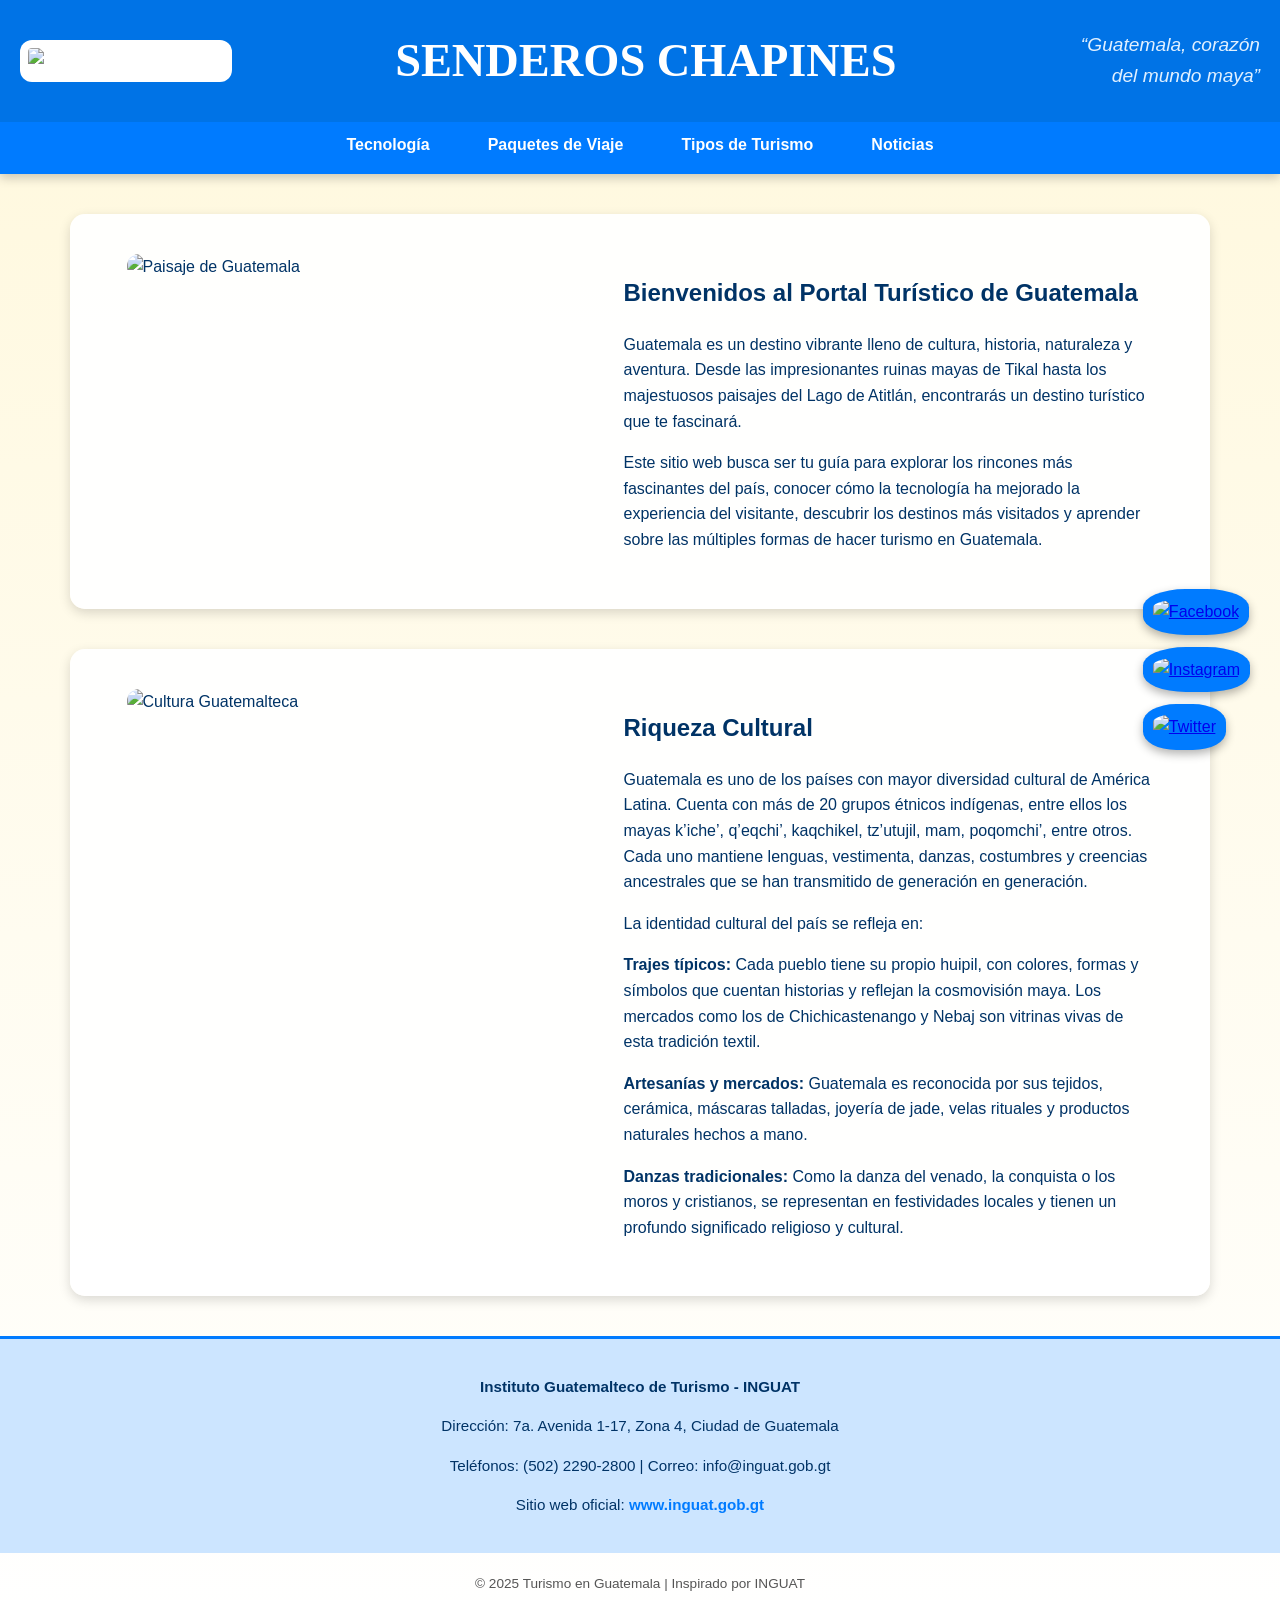
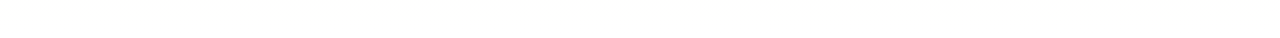
==== index.html @ 53de9901 "new proyect bla bla" ====
<!DOCTYPE html>
<html lang="es">
<head>
  <meta charset="UTF-8">
  <title>SENDEROS CHAPINES</title>
  <link rel="stylesheet" href="estilos.css">
  <meta name="viewport" content="width=device-width, initial-scale=1.0">
</head>

<body>

  <div class="social-float">
    <a href="https://www.facebook.com/inguatoficial" target="_blank" title="Facebook INGUAT">
      <img src="imagenes/facebook.png" alt="Facebook">
    </a>
    <a href="https://www.instagram.com/inguatoficial?igsh=MTVkb3gxNWR1aDBhdQ==" target="_blank" title="Instagram INGUAT">
      <img src="imagenes/instagram.png" alt="Instagram">
    </a>
    <a href="https://x.com/InguatPrensa?t=ZmftBN-IQ_9A4PfMtldeyg&s=08" target="_blank" title="Twitter INGUAT">
      <img src="imagenes/twitter.png" alt="Twitter">
    </a>
  </div>

  <header>
    <div class="encabezado-superior">
      <img src="imagenes/logo.jpg.png" alt="Logo Turismo Guatemala" class="logo">
      <h1>SENDEROS CHAPINES</h1>
      <div class="frase-turismo">
        <p>“Guatemala, corazón del mundo maya”</p>
      </div>
    </div>

    <nav>
      <ul>
        <li><a href="tecnologia.html">Tecnología</a></li>
        <li><a href="lugares.html">Paquetes de Viaje</a></li>
        <li><a href="tipos.html">Tipos de Turismo</a></li>
        <li><a href="noticias.html">Noticias</a></li>
      </ul>
    </nav>
  </header>

  <section>
    <div class="contenido">
      <img src="imagenes/guate.jpg" alt="Paisaje de Guatemala">
      <div class="texto">
        <h2>Bienvenidos al Portal Turístico de Guatemala</h2>
        <p>Guatemala es un destino vibrante lleno de cultura, historia, naturaleza y aventura. Desde las impresionantes ruinas mayas de Tikal hasta los majestuosos paisajes del Lago de Atitlán, encontrarás un destino turístico que te fascinará.</p>
        <p>Este sitio web busca ser tu guía para explorar los rincones más fascinantes del país, conocer cómo la tecnología ha mejorado la experiencia del visitante, descubrir los destinos más visitados y aprender sobre las múltiples formas de hacer turismo en Guatemala.</p>
      </div>
    </div>
  </section>

  <section>
    <div class="contenido">
      <img src="imagenes/foto 14.jpg" alt="Cultura Guatemalteca">
      <div class="texto">
        <h2>Riqueza Cultural</h2>
        <p>Guatemala es uno de los países con mayor diversidad cultural de América Latina. Cuenta con más de 20 grupos étnicos indígenas, entre ellos los mayas k’iche’, q’eqchi’, kaqchikel, tz’utujil, mam, poqomchi’, entre otros. Cada uno mantiene lenguas, vestimenta, danzas, costumbres y creencias ancestrales que se han transmitido de generación en generación.</p>
        <p>La identidad cultural del país se refleja en:</p>
        <p><strong>Trajes típicos:</strong> Cada pueblo tiene su propio huipil, con colores, formas y símbolos que cuentan historias y reflejan la cosmovisión maya. Los mercados como los de Chichicastenango y Nebaj son vitrinas vivas de esta tradición textil.</p>
        <p><strong>Artesanías y mercados:</strong> Guatemala es reconocida por sus tejidos, cerámica, máscaras talladas, joyería de jade, velas rituales y productos naturales hechos a mano.</p>
        <p><strong>Danzas tradicionales:</strong> Como la danza del venado, la conquista o los moros y cristianos, se representan en festividades locales y tienen un profundo significado religioso y cultural.</p>        
      </div>
    </div>
  </section>

  <div class="banner-contacto">
    <p><strong>Instituto Guatemalteco de Turismo - INGUAT</strong></p>
    <p>Dirección: 7a. Avenida 1-17, Zona 4, Ciudad de Guatemala</p>
    <p>Teléfonos: (502) 2290-2800 | Correo: info@inguat.gob.gt</p>
    <p>Sitio web oficial: <a href="https://www.inguat.gob.gt" target="_blank">www.inguat.gob.gt</a></p>
  </div>

<footer class="credito-final">
  <p>&copy; 2025 Turismo en Guatemala | Inspirado por INGUAT</p>
</footer>

  <!-- BOTÓN SUBIR -->
  <button id="btn-subir" title="Subir arriba">&#8679;</button>

  <script>
    const btnSubir = document.getElementById("btn-subir");

    window.onscroll = function () {
      if (document.body.scrollTop > 400 || document.documentElement.scrollTop > 400) {
        btnSubir.style.display = "block";
      } else {
        btnSubir.style.display = "none";
      }
    };

    btnSubir.addEventListener("click", function () {
      window.scrollTo({ top: 0, behavior: "smooth" });
    });
  </script>

</body>
</html>
---- estilos.css ----
/* Tipografía general */
body {
  font-family: 'Helvetica', sans-serif;
  line-height: 1.6;
  margin: 0;
  padding: 0;
  background: linear-gradient(to bottom, #fff8dc, #ffffff);
  color: #003366;
}

/* Encabezado */
header {
  background-color: #007BFF;
  color: white;
  box-shadow: 0 4px 10px rgba(0,0,0,0.2);
  padding-bottom: 1em;
}

/* Encabezado superior */
.encabezado-superior {
  display: flex;
  align-items: center;
  justify-content: space-between;
  flex-wrap: wrap;
  padding: 10px 20px;
  background-color: #0073e6;
  text-align: center;
}

.encabezado-superior h1 {
  font-family: 'Playfair Display', serif;
  font-size: 2.9em;
  margin: 0.3em 0;
  flex: 1;
  text-align: center;
  color: white;
}

/* Frase turística */
.frase-turismo {
  font-style: italic;
  font-size: 1.2em;
  color: #e0f0ff;
  max-width: 200px;
  text-align: right;
}

/* Menú de navegación */
nav ul {
  display: flex;
  justify-content: center;
  list-style: none;
  padding: 0;
  margin: 10px 0 0 0;
  flex-wrap: wrap;
}

nav ul li {
  margin: 0 15px;
}

nav ul li a {
  color: white;
  text-decoration: none;
  font-weight: bold;
  padding: 8px 14px;
  border-radius: 6px;
  transition: background-color 0.3s;
}

nav ul li a:hover,
nav ul li a:focus,
nav ul li a:active {
  background-color: black;
  color: white;
}

/* Logo */
.logo {
  height: auto;
  max-height: 80px;
  width: auto;
  max-width: 100%;
  background-color: white;
  padding: 8px;
  border-radius: 12px;
}

/* Secciones principales */
section {
  max-width: 1100px;
  margin: 40px auto;
  padding: 20px;
  background-color: rgba(255,255,255,0.95);
  border-radius: 15px;
  box-shadow: 0 4px 12px rgba(0,0,0,0.15);
}

/* Contenido imagen + texto */
.contenido {
  display: flex;
  flex-wrap: wrap;
  align-items: flex-start;
  justify-content: center;
  gap: 20px;
  padding: 20px;
  margin: 0 auto;
  max-width: 1200px;
}

.contenido img {
  width: 45%;
  min-width: 280px;
  max-width: 500px;
  height: auto;
  border-radius: 12px;
  object-fit: cover;
}

.texto {
  width: 50%;
  min-width: 280px;
  max-width: 600px;
}

/* Botón flotante redes sociales */
.social-float {
  position: fixed;
  bottom: 150px;
  right: 30px;
  display: flex;
  flex-direction: column;
  gap: 12px;
  z-index: 1000;
}

.social-float a img {
  width: 40px;
  height: 40px;
  border-radius: 40%;
  background-color: #007BFF;
  padding: 10px;
  transition: transform 0.3s ease;
  box-shadow: 0 4px 10px rgba(0,0,0,0.3);
}

.social-float a img:hover {
  transform: scale(1.15);
}

/* Banner inferior de contacto */
.banner-contacto {
  background-color: #cce5ff;
  color: #003366;
  text-align: center;
  padding: 20px;
  font-size: 0.95em;
  margin-top: 40px;
  border-top: 3px solid #007BFF;
}

.banner-contacto a {
  color: #007BFF;
  text-decoration: none;
  font-weight: bold;
}

.banner-contacto a:hover {
  text-decoration: underline;
}

/* Sección de noticias */
.noticias-extra {
  max-width: 1100px;
  margin: 40px auto;
  padding: 20px;
  background-color: #b0c9e0;
  border-radius: 12px;
  box-shadow: 0 4px 10px rgba(0,0,0,0.1);
  text-align: center;
}

.noticias-extra h2 {
  color: #002244;
  margin-bottom: 25px;
}

.grid-noticias {
  display: grid;
  grid-template-columns: repeat(auto-fit, minmax(220px, 1fr));
  gap: 20px;
  padding: 20px 0;
}

.noticia-card {
  display: flex;
  flex-direction: column;
  align-items: center;
  text-decoration: none;
  background-color: #fff;
  border-radius: 12px;
  padding: 15px;
  box-shadow: 0 4px 8px rgba(0,0,0,0.1);
  transition: transform 0.2s;
}

.noticia-card:hover {
  transform: scale(1.03);
}

.noticia-card img {
  width: 100px;
  height: 100px;
  object-fit: contain;
  margin-bottom: 10px;
}

.noticia-card p {
  color: #003366;
  font-weight: bold;
  margin: 0;
}

/* Sección testimonios */
.testimonios {
  background-color: #f5f9fc;
  padding: 30px;
  margin: 30px auto;
  border-radius: 10px;
  max-width: 1000px;
  text-align: center;
}

.testimonio {
  margin-bottom: 20px;
  font-style: italic;
  color: #003366;
}

/* Video */
.video-fijo {
  aspect-ratio: 16 / 9;
  width: 95%;
  max-width: 1000px;
  margin: 30px auto;
  box-shadow: 0 4px 12px rgba(0,0,0,0.4);
}

.video-fijo iframe {
  width: 100%;
  height: 100%;
  border-radius: 10px;
  border: none;
}

/* Tarjetas de destinos */
.otros-destinos {
  text-align: center;
  padding: 30px;
}

.grid-destinos {
  display: grid;
  grid-template-columns: repeat(auto-fit, minmax(180px, 1fr));
  gap: 20px;
  justify-content: center;
}

.destino-card {
  background-color: white;
  border-radius: 10px;
  overflow: hidden;
  box-shadow: 0 4px 8px rgba(0,0,0,0.1);
}

.destino-card img {
  width: 100%;
  height: 150px;
  object-fit: cover;
}

.destino-card p {
  margin: 0;
  padding: 10px;
  font-weight: bold;
  color: #002244;
}

/* Botón subir */
#btn-subir {
  position: fixed;
  bottom: 20px;
  right: 20px;
  background-color: #28a745;
  color: white;
  border: none;
  border-radius: 50%;
  font-size: 24px;
  padding: 10px;
  cursor: pointer;
  display: none;
  z-index: 1000;
  box-shadow: 0 4px 6px rgba(0,0,0,0.1);
}

#btn-subir:hover {
  background-color: #0056b3;
  transform: translateY(-3px) scale(1.1);
}

/* Estadísticas */
.estadisticas-turismo {
  background-color: #f0f8ff;
  padding: 30px;
  border-radius: 12px;
  max-width: 750px;
  margin: 40px auto;
  text-align: center;
  box-shadow: 0 4px 12px rgba(0,0,0,0.1);
}

.grafico-pequeno {
  max-width: 600px;
  margin: 20px auto;
  display: block;
}

/* Tarjetas de interés */
.tarjetas-interes {
  display: flex;
  flex-wrap: wrap;
  gap: 20px;
  justify-content: center;
}

.tarjeta {
  flex: 1 1 300px;
  max-width: 300px;
  display: flex;
  flex-direction: column;
  background-color: #fff;
  border: 1px solid #ccc;
  border-radius: 10px;
  overflow: hidden;
  height: 100%;
}

.tarjeta img {
  width: 100%;
  height: 200px;
  object-fit: cover;
  border-bottom: 1px solid #ccc;
}

.tarjeta h3,
.tarjeta p {
  padding: 10px;
  margin: 0;
  text-align: center;
}

/* Redes sociales en móviles */
.redes-sociales {
  position: fixed;
  bottom: 10px;
  right: 10px;
  display: flex;
  flex-direction: column;
  gap: 8px;
  z-index: 1000;
}

@media (max-width: 600px) {
  .redes-sociales {
    transform: scale(0.8);
    right: 5px;
    bottom: 5px;
    opacity: 0.7;
  }

  .encabezado-superior h1 {
    font-size: 1.3rem;
  }

  .frase-turismo {
    font-size: 0.9rem;
  }
}

/* Responsive general */
@media (max-width: 768px) {
  .contenido {
    flex-direction: column;
    align-items: center;
  }

  .contenido img,
  .texto {
    width: 90%;
  }

  .texto {
    text-align: justify;
  }

  .video-fijo iframe {
    height: 250px;
  }

  nav ul {
    flex-direction: column;
    padding: 0;
  }

  nav ul li {
    margin: 10px 0;
  }

  .logo {
    max-width: 200px;
    margin: 0 auto;
  }
}
.credito-final {
  text-align: center;
  font-size: 0.85em;
  color: #555;
  margin: 20px 0;
  padding-bottom: 10px;
}
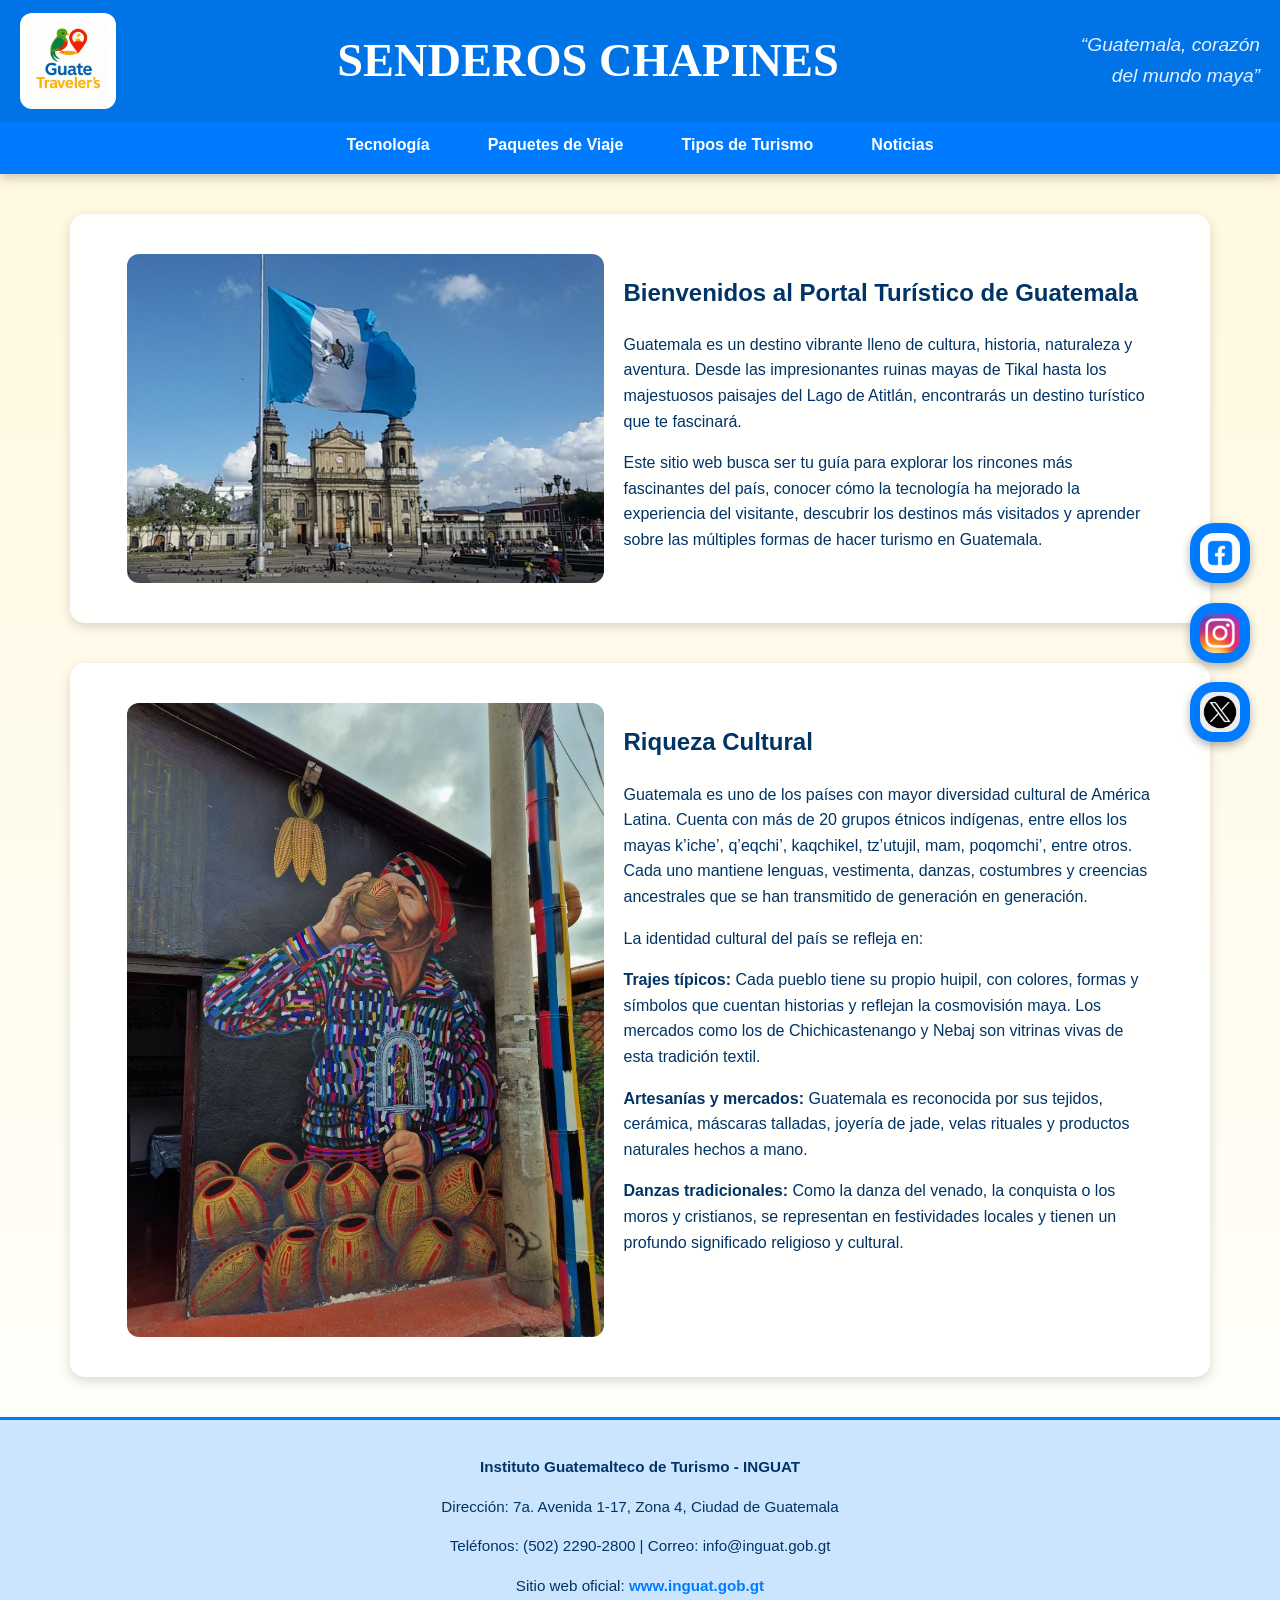
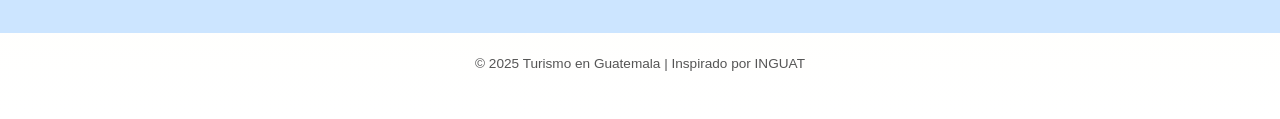
==== commit 97e8e94f: "Add files via upload" ====
--- a/index.html
+++ b/index.html
@@ -11,19 +11,19 @@
 
   <div class="social-float">
     <a href="https://www.facebook.com/inguatoficial" target="_blank" title="Facebook INGUAT">
-      <img src="imagenes/facebook.png" alt="Facebook">
+      <img src="facebook.png" alt="Facebook">
     </a>
     <a href="https://www.instagram.com/inguatoficial?igsh=MTVkb3gxNWR1aDBhdQ==" target="_blank" title="Instagram INGUAT">
-      <img src="imagenes/instagram.png" alt="Instagram">
+      <img src="instagram.png" alt="Instagram">
     </a>
     <a href="https://x.com/InguatPrensa?t=ZmftBN-IQ_9A4PfMtldeyg&s=08" target="_blank" title="Twitter INGUAT">
-      <img src="imagenes/twitter.png" alt="Twitter">
+      <img src="twitter.png" alt="Twitter">
     </a>
   </div>
 
   <header>
     <div class="encabezado-superior">
-      <img src="imagenes/logo.jpg.png" alt="Logo Turismo Guatemala" class="logo">
+      <img src="logo.jpg.png" alt="Logo Turismo Guatemala" class="logo">
       <h1>SENDEROS CHAPINES</h1>
       <div class="frase-turismo">
         <p>“Guatemala, corazón del mundo maya”</p>
@@ -42,7 +42,7 @@
 
   <section>
     <div class="contenido">
-      <img src="imagenes/guate.jpg" alt="Paisaje de Guatemala">
+      <img src="guate.jpg" alt="Paisaje de Guatemala">
       <div class="texto">
         <h2>Bienvenidos al Portal Turístico de Guatemala</h2>
         <p>Guatemala es un destino vibrante lleno de cultura, historia, naturaleza y aventura. Desde las impresionantes ruinas mayas de Tikal hasta los majestuosos paisajes del Lago de Atitlán, encontrarás un destino turístico que te fascinará.</p>
@@ -53,7 +53,7 @@
 
   <section>
     <div class="contenido">
-      <img src="imagenes/foto 14.jpg" alt="Cultura Guatemalteca">
+      <img src="foto 14.jpg" alt="Cultura Guatemalteca">
       <div class="texto">
         <h2>Riqueza Cultural</h2>
         <p>Guatemala es uno de los países con mayor diversidad cultural de América Latina. Cuenta con más de 20 grupos étnicos indígenas, entre ellos los mayas k’iche’, q’eqchi’, kaqchikel, tz’utujil, mam, poqomchi’, entre otros. Cada uno mantiene lenguas, vestimenta, danzas, costumbres y creencias ancestrales que se han transmitido de generación en generación.</p>
